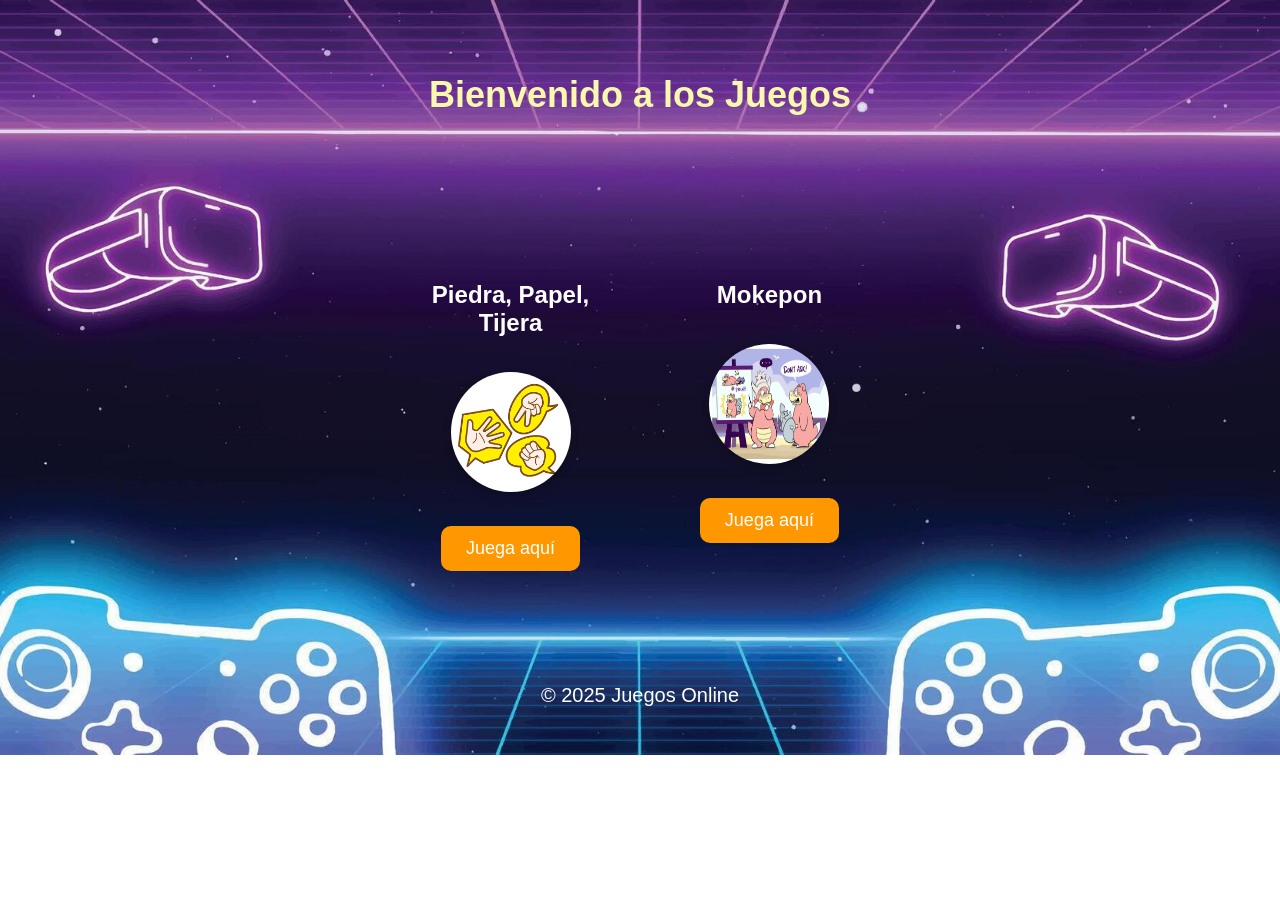
==== index.html @ 8d92da99 "Cambios iniciales" ====
<!DOCTYPE html>
<html lang="es">
<head>
    <meta charset="UTF-8">
    <meta name="viewport" content="width=device-width, initial-scale=1.0">
    <title>Juegos - Piedra, Papel, Tijera y Mokepon</title>
    <link rel="stylesheet" href="./resource/index.css">
</head>
<body>

    <header>
        <h1>Bienvenido a los Juegos</h1>
    </header>

    <section id="juegos">
        <!-- Piedra, Papel, Tijera -->
        <div class="juego" id="piedraPapelTijera">
            <h2>Piedra, Papel, Tijera</h2>
            <div>
                <img src="./resource/piedra-pap-tije.png" alt="Piedra" id="piedra">
            </div>
            <!-- Link que abre el juego en una nueva pestaña -->
            <a href="./piedrapapel/piedrapapeltijera.html" target="_blank">
                <button>Juega aquí</button>
            </a>
        </div>

        <!-- Mokepon -->
        <div class="juego" id="mokepon">
            <h2>Mokepon</h2>
            <div>
                <img src="./resource/mokepon.jpg" alt="Mokepon 1" id="mokepon1">
            </div>
            <!-- Link que abre el juego en una nueva pestaña -->
            <a href="./mokepon/mokepon.html" target="_blank">
                <button>Juega aquí</button>
            </a>
        </div>
    </section>

    <footer>
        <p>&copy; 2025 Juegos Online</p>
    </footer>
</body>
</html>
---- resource/index.css ----
/* Estilo general para la página */
body {
    font-family: 'Poppins', sans-serif;
    margin: 0;
    padding: 0;
    color: white;
    display: flex;
    justify-content: center;
    align-items: center;
    flex-direction: column;
    background-image: url("../resource/inicial.jpg");
    background-size: cover; /* La imagen cubre todo el fondo */
    background-position: center; /* Centra la imagen */
    background-repeat: no-repeat; /* No repite la imagen */
}

h1 {
    font-size: 36px;
    color: #f9f8ae; /* Un color verde agradable */
    padding: 50px;
    margin-bottom:40px;
}

p {
    font-size: 20px;
    color: #00796b;
}

/* Estilo para la sección de los juegos */
#juegos {
    display: flex;
    justify-content: space-evenly;
    margin-top: 30px;
    gap: 20px; /* Espacio entre los bloques de los juegos */
}

/* Estilo de cada juego */
.juego {
    background-color: transparent;
    padding: 25px;
    border-radius: 15px;
    /* box-shadow: 0 6px 12px rgba(0, 0, 0, 0.15); */
    width: 47%;
    text-align: center;
    transition: transform 0.3s ease-in-out;
}

/* Efecto al pasar el mouse sobre el bloque de juego */
.juego:hover {
    transform: translateY(-10px); /* Levanta el bloque ligeramente */
}

/* Estilo de los botones */
button {
    padding: 12px 25px;
    font-size: 18px;
    background-color: #FF9800; /* Color atractivo para el botón */
    border: none;
    color: white;
    border-radius: 10px;
    cursor: pointer;
    transition: background-color 0.3s ease;
    margin-top: 15px;
}

/* Cambio de color del botón al hacer hover */
button:hover {
    background-color: #ff5722;
}

/* Estilo de las imágenes de los juegos */
#piedraPapelTijera img, #mokepon img {
    width: 120px;
    height: 120px;
    margin: 15px;
    border-radius: 50%; /* Hacer las imágenes circulares */
    box-shadow: 0 4px 8px rgba(0, 0, 0, 0.2);
    transition: transform 0.3s ease, box-shadow 0.3s ease, border-color 0.3s ease;
}

/* Efecto de animación en las imágenes */
#piedraPapelTijera img:hover, #mokepon img:hover {
    transform: scale(1.1); /* Aumentar tamaño en hover */
    box-shadow: 0 8px 16px rgba(0, 0, 0, 0.4);
    border-color: #FF6347; /* Cambiar el borde a color rojo */
}

/* Estilo para el footer */
footer {
    margin-top: 40px;
    font-size: 14px;
    text-align: center;
    padding: 40px;
}

footer p {
    margin: 0;
    color: white;
    padding: 8px;
}

/* Estilo para las imágenes dentro de los juegos */
.imagen-juego {
    width: 120px;  /* Tamaño grande de la imagen */
    height: 120px;
    border-radius: 50%;  /* Hacer las imágenes circulares */
    border: 4px solid #FFD700;  /* Borde dorado */
    box-shadow: 0 4px 8px rgba(0, 0, 0, 0.4); /* Sombra suave */
    transition: transform 0.3s ease, box-shadow 0.3s ease, border-color 0.3s ease; /* Efectos de transición */
    cursor: pointer;  /* El cursor se ve como un dedo */
    margin-right: 20px; /* Espacio entre imagen y texto */
}

.imagen-juego:hover {
    transform: scale(1.1); /* Aumentar ligeramente el tamaño */
    box-shadow: 0 8px 12px rgba(0, 0, 0, 0.6); /* Sombra más fuerte */
    border-color: #FF6347;  /* Cambiar color del borde */
}
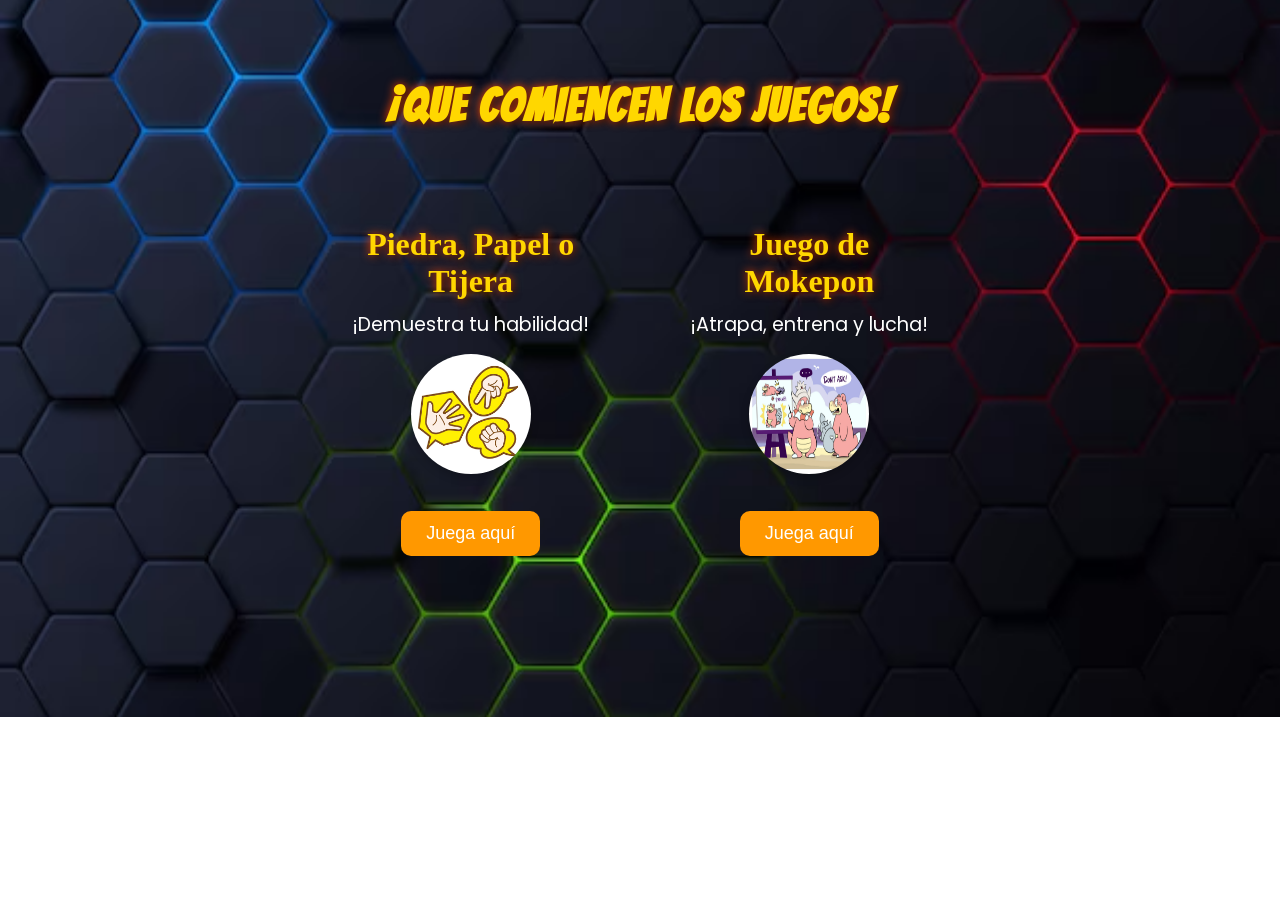
==== commit 3166c4ff: "Adicion pagina inicial" ====
--- a/index.html
+++ b/index.html
@@ -5,17 +5,18 @@
     <meta name="viewport" content="width=device-width, initial-scale=1.0">
     <title>Juegos - Piedra, Papel, Tijera y Mokepon</title>
     <link rel="stylesheet" href="./resource/index.css">
+    <link href="https://fonts.googleapis.com/css2?family=Bangers&display=swap" rel="stylesheet">
 </head>
 <body>
-
-    <header>
-        <h1>Bienvenido a los Juegos</h1>
+    <header><br><br>
+        <h1>¡Que comiencen los juegos!</h1>
     </header>
 
     <section id="juegos">
         <!-- Piedra, Papel, Tijera -->
         <div class="juego" id="piedraPapelTijera">
-            <h2>Piedra, Papel, Tijera</h2>
+            <h2>Piedra, Papel o Tijera</h2>
+            <small>¡Demuestra tu habilidad!</small>
             <div>
                 <img src="./resource/piedra-pap-tije.png" alt="Piedra" id="piedra">
             </div>
@@ -27,7 +28,8 @@
 
         <!-- Mokepon -->
         <div class="juego" id="mokepon">
-            <h2>Mokepon</h2>
+            <h2>Juego de <br>Mokepon</h2>
+            <small>¡Atrapa, entrena y lucha!</small>
             <div>
                 <img src="./resource/mokepon.jpg" alt="Mokepon 1" id="mokepon1">
             </div>
@@ -37,9 +39,5 @@
             </a>
         </div>
     </section>
-
-    <footer>
-        <p>&copy; 2025 Juegos Online</p>
-    </footer>
 </body>
 </html>
--- a/resource/index.css
+++ b/resource/index.css
@@ -1,4 +1,7 @@
 /* Estilo general para la página */
+@import url('https://fonts.googleapis.com/css2?family=Fredoka+One&family=Poppins:wght@300;400;600&display=swap');
+@import url('https://fonts.googleapis.com/css2?family=Pacifico&family=Roboto:ital,wght@0,100;0,300;0,400;0,500;0,700;0,900;1,100;1,300;1,400;1,500;1,700;1,900&family=Sriracha&display=swap');
+
 body {
     font-family: 'Poppins', sans-serif;
     margin: 0;
@@ -8,19 +11,44 @@
     justify-content: center;
     align-items: center;
     flex-direction: column;
-    background-image: url("../resource/inicial.jpg");
+    background-image: url("../resource/inicial.avif");
     background-size: cover; /* La imagen cubre todo el fondo */
     background-position: center; /* Centra la imagen */
     background-repeat: no-repeat; /* No repite la imagen */
 }
 
 h1 {
-    font-size: 36px;
-    color: #f9f8ae; /* Un color verde agradable */
-    padding: 50px;
-    margin-bottom:40px;
+    font-family: 'Bangers', cursive; /* Fuente llamativa y moderna */
+    font-size: 46px; /* Tamaño grande para destacar */
+    color: #FFD700; /* Color vibrante */
+    text-align: center; /* Centra el texto */
+    text-transform: uppercase; /* Convierte el texto a mayúsculas */
+    text-shadow: 4px 4px 6px rgba(0, 0, 0, 0.4), 0 0 10px #FF4500; /* Sombra con efecto dorado */
+    letter-spacing: 2px; /* Espaciado entre letras */
+    margin-bottom: 15px; /* Espaciado con el contenido inferior */
+    transition: transform 0.3s ease, text-shadow 0.3s ease; /* Efecto de hover */
 }
 
+h1:hover {
+    transform: scale(1.2); /* Aumenta ligeramente el tamaño */
+    text-shadow: 4px 4px 12px rgba(0, 0, 0, 0.6), 0 0 20px #FFD700; /* Sombra más intensa */
+    color: #FF4500; /* Cambia el color al dorado */
+}
+h2 {
+    font-family: 'Permanent Marker', cursive; /* Fuente llamativa */
+    font-size: 2em; /* Subtítulo más pequeño */
+    color: #FFD700; /* Color turquesa atractivo */
+    text-align: center; /* Centrado */
+    text-shadow: 4px 4px 6px rgba(0, 0, 0, 0.4), 0 0 10px #FF4500; /* Sombra con efecto dorado */
+    margin-bottom: 10px; /* Separación con el resto del contenido */
+}
+
+small {
+    font-size: 1.2rem; /* Subtítulo más pequeño */
+    color: white; /* Naranja vibrante */
+    display: block; /* Coloca el subtítulo en una nueva línea */
+    margin-top: 5px; /* Espacio entre título y subtítulo */
+}
 p {
     font-size: 20px;
     color: #00796b;
